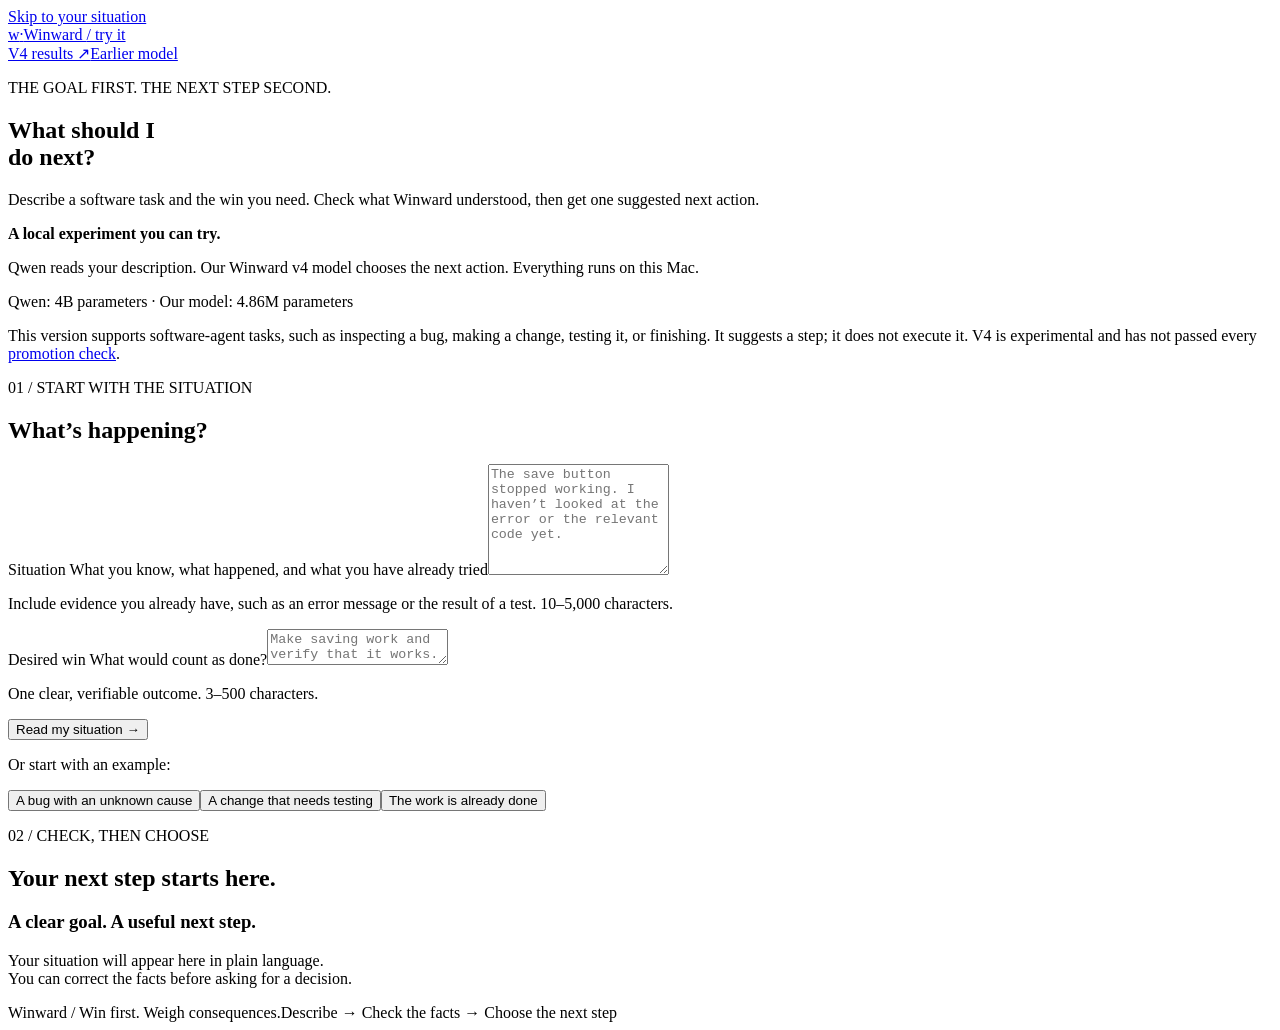
==== jev_local/static/situation.html @ 5e08505f "Add a reviewed local situation-to-next-action interface" ====
<!doctype html>
<html lang="en">
<head>
  <meta charset="utf-8">
  <meta name="viewport" content="width=device-width, initial-scale=1">
  <meta name="color-scheme" content="light">
  <title>Try Winward · What should I do next?</title>
  <link rel="stylesheet" href="/static/style.css">
  <link rel="stylesheet" href="/static/v2.css">
  <link rel="stylesheet" href="/static/situation.css">
  <script src="/static/situation.js" defer></script>
</head>
<body>
<a class="skip-link" href="#main">Skip to your situation</a>
<div class="site-shell situation-shell">
  <header class="site-header">
    <a class="brand" href="/try"><span class="brand-symbol" aria-hidden="true">w<span>·</span></span><span>Winward <span class="brand-light">/ try it</span></span></a>
    <nav aria-label="Main navigation"><a href="/v4">V4 results ↗</a><a href="/policy">Earlier model</a></nav>
  </header>
  <main id="main">
    <section class="intro">
      <div><p class="eyebrow">THE GOAL FIRST. THE NEXT STEP SECOND.</p><h1>What should I<br>do next?</h1><p class="intro-description">Describe a software task and the win you need. Check what Winward understood, then get one suggested next action.</p></div>
      <aside class="local-note"><div><strong>A local experiment you can try.</strong><p>Qwen reads your description. Our Winward v4 model chooses the next action. Everything runs on this Mac.</p><span class="model-name">Qwen: 4B parameters · Our model: 4.86M parameters</span></div></aside>
    </section>
    <p class="scope-note">This version supports software-agent tasks, such as inspecting a bug, making a change, testing it, or finishing. It suggests a step; it does not execute it. V4 is experimental and has not passed every <a href="/v4">promotion check</a>.</p>
    <div class="situation-workspace">
      <section class="panel composer situation-composer" aria-labelledby="situation-heading">
        <div class="panel-heading"><div><p class="eyebrow">01 / START WITH THE SITUATION</p><h2 id="situation-heading">What’s happening?</h2></div></div>
        <form id="situation-form">
          <div class="field"><label for="situation-input">Situation <span class="label-hint">What you know, what happened, and what you have already tried</span></label><textarea id="situation-input" name="situation" rows="7" minlength="10" maxlength="5000" required placeholder="The save button stopped working. I haven’t looked at the error or the relevant code yet." aria-describedby="situation-help"></textarea><p id="situation-help" class="field-help">Include evidence you already have, such as an error message or the result of a test. 10–5,000 characters.</p></div>
          <div class="field"><label for="goal-input">Desired win <span class="label-hint">What would count as done?</span></label><textarea id="goal-input" name="goal" rows="2" minlength="3" maxlength="500" required placeholder="Make saving work and verify that it works." aria-describedby="goal-help"></textarea><p id="goal-help" class="field-help">One clear, verifiable outcome. 3–500 characters.</p></div>
          <button id="interpret-button" class="button button-primary" type="submit">Read my situation →</button>
        </form>
        <div class="sample-area"><p class="field-help">Or start with an example:</p><div class="sample-buttons" aria-label="Example situations"><button class="sample-button" type="button" data-sample="unknown">A bug with an unknown cause</button><button class="sample-button" type="button" data-sample="test">A change that needs testing</button><button class="sample-button" type="button" data-sample="done">The work is already done</button></div></div>
        <p id="reading-status" class="run-status" role="status" hidden>Reading your situation locally. The first request may take longer while Qwen loads…</p>
        <p id="situation-error" class="notice error-notice" role="alert" hidden></p>
      </section>
      <section class="panel results-panel situation-review" aria-labelledby="review-heading">
        <div class="panel-heading"><div><p class="eyebrow">02 / CHECK, THEN CHOOSE</p><h2 id="review-heading">Your next step starts here.</h2></div></div>
        <div id="situation-empty" class="empty-state"><div class="signal-illustration" aria-hidden="true"><div><i></i><b></b></div><div><i></i><b></b></div><div><i></i><b></b></div></div><h3>A clear goal. A useful next step.</h3><p>Your situation will appear here in plain language.<br>You can correct the facts before asking for a decision.</p></div>
        <div id="situation-help-panel" hidden><h3 id="clarification-heading" tabindex="-1"></h3><p id="clarification-summary" class="body-copy"></p><ul id="clarification-questions" class="plain-list"></ul><p class="field-help">Update the situation or desired win on the left, then read it again.</p><p id="clarification-limitation" class="field-help"></p></div>
        <div id="situation-draft" hidden>
          <h3 id="draft-heading" tabindex="-1">Here’s what I understood.</h3>
          <p id="draft-summary" class="body-copy"></p>
          <div class="goal-summary"><span class="eyebrow">THE WIN</span><p id="draft-goal"></p></div>
          <div id="restrictions-section" class="restrictions-section" hidden><fieldset id="restriction-fields"><legend>Your constraints</legend><p class="field-help">Review what was understood. Leave a constraint checked only if you intend it to apply. Uncheck a mistaken interpretation, or edit your description and read it again.</p><div id="draft-restrictions" class="restriction-list"></div></fieldset></div>
          <form id="decision-form">
            <div class="field task-kind-field"><label for="task-kind">What kind of task is this?</label><select id="task-kind" aria-describedby="task-kind-help"><option value="bugfix">Fix a bug</option><option value="feature">Build a feature</option><option value="refactor">Refactor existing code</option><option value="investigate">Investigate a problem</option><option value="review">Review code</option><option value="documentation">Write or update documentation</option><option value="tests">Run existing checks</option></select><p id="task-kind-help" class="field-help">Check that this matches your intent. The kind of task changes which next actions are available.</p></div>
            <fieldset id="fact-fields"><legend>Which facts are already true?</legend><p class="field-help">Correct the checkboxes below. Checked facts tell the model what has already happened. Leave uncertain facts unchecked.</p><div id="draft-facts" class="fact-list"></div></fieldset>
            <div id="unknowns-section" class="draft-section" hidden><h4>Still unknown</h4><ul id="draft-unknowns" class="plain-list"></ul></div>
            <details id="action-preview" class="action-details"><summary>See the workflow actions</summary><ul id="draft-actions" class="action-list"></ul><p class="field-help">Only actions marked “Available now” can be chosen next. Earlier steps, completed work, and your constraints affect availability.</p></details>
            <p id="actions-stale-note" class="field-help" hidden>The possible actions will refresh when you get your next step.</p>
            <p id="interpretation-time" class="field-help"></p>
            <button id="decide-button" class="button button-primary" type="submit">Get my next step →</button>
          </form>
          <p id="decision-status" class="run-status" role="status" hidden>Winward is choosing the next action…</p>
          <p id="draft-limitation" class="field-help"></p>
        </div>
      </section>
    </div>
    <section id="recommendation-panel" class="panel recommendation-panel" aria-live="polite" hidden>
      <div class="recommendation-header"><p class="eyebrow">YOUR SUGGESTED NEXT STEP</p><span class="review-badge review">Experimental suggestion</span></div>
      <h2 id="recommendation-name" tabindex="-1"></h2>
      <p id="recommendation-description" class="body-copy"></p>
      <div class="recommendation-grid"><div><h3>How this was chosen</h3><p id="recommendation-reason" class="body-copy"></p></div><div><h3>What to check next</h3><p id="recommendation-check" class="body-copy"></p></div></div>
      <div id="assumptions-section" class="draft-section" hidden><h3>Assumptions behind this suggestion</h3><ul id="recommendation-assumptions" class="plain-list"></ul></div>
      <p id="recommendation-source" class="source-note"></p>
      <p id="recommendation-limitation" class="field-help"></p>
      <p class="next-round-note">After taking the step, add what happened to your situation and ask again. The next decision should use your latest evidence.</p>
    </section>
  </main>
  <footer class="site-footer"><span>Winward / Win first. Weigh consequences.</span><span>Describe → Check the facts → Choose the next step</span></footer>
</div>
</body>
</html>
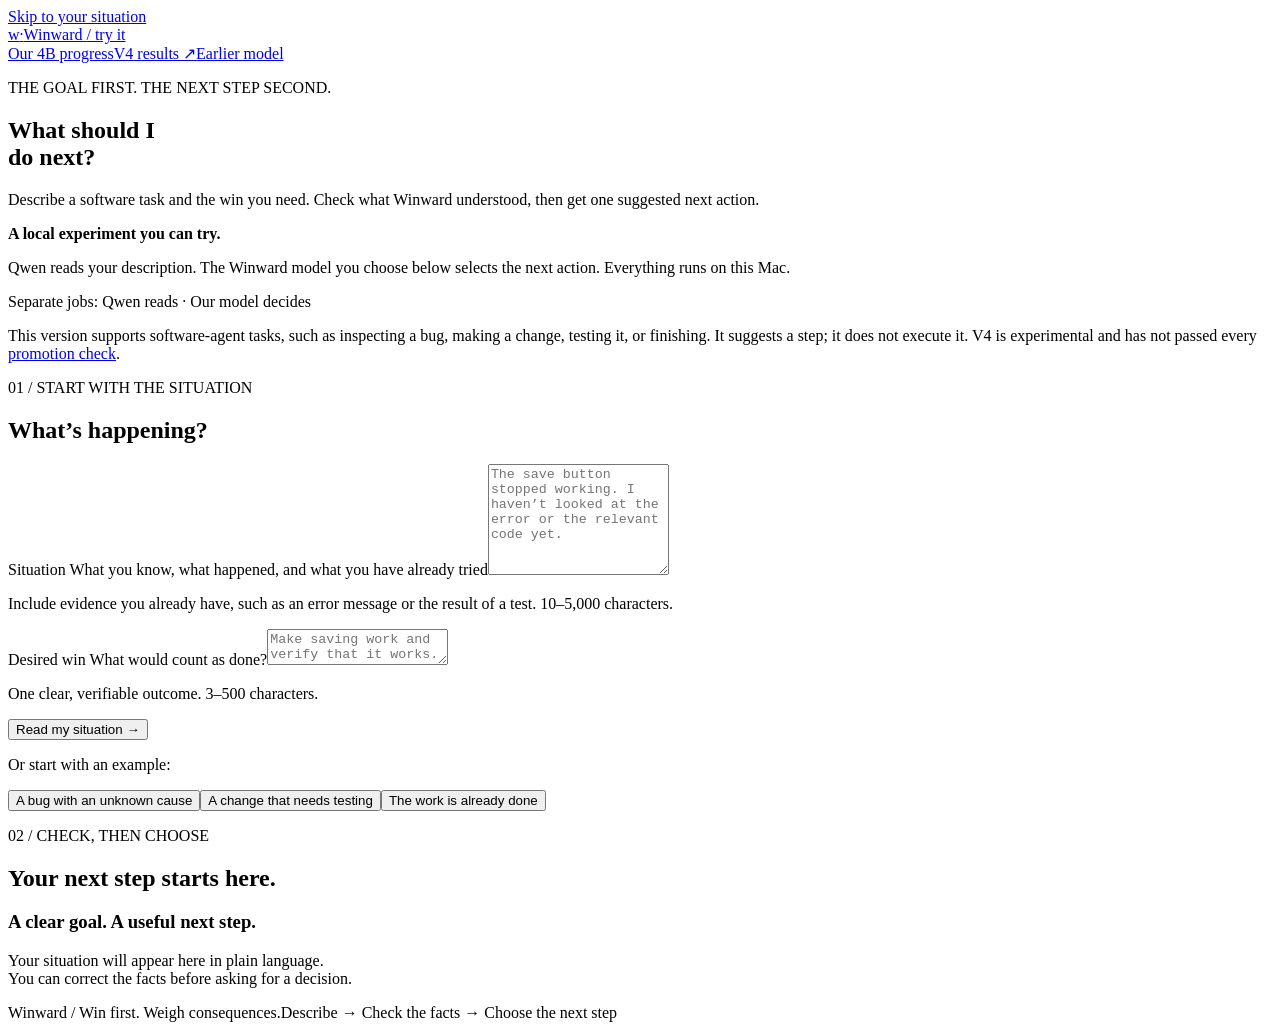
==== commit 895c7f0c: "Train and audit our 4.25B decision policy on Mac" ====
--- a/jev_local/static/situation.html
+++ b/jev_local/static/situation.html
@@ -15,12 +15,12 @@
 <div class="site-shell situation-shell">
   <header class="site-header">
     <a class="brand" href="/try"><span class="brand-symbol" aria-hidden="true">w<span>·</span></span><span>Winward <span class="brand-light">/ try it</span></span></a>
-    <nav aria-label="Main navigation"><a href="/v4">V4 results ↗</a><a href="/policy">Earlier model</a></nav>
+    <nav aria-label="Main navigation"><a href="/scale">Our 4B progress</a><a href="/v4">V4 results ↗</a><a href="/policy">Earlier model</a></nav>
   </header>
   <main id="main">
     <section class="intro">
       <div><p class="eyebrow">THE GOAL FIRST. THE NEXT STEP SECOND.</p><h1>What should I<br>do next?</h1><p class="intro-description">Describe a software task and the win you need. Check what Winward understood, then get one suggested next action.</p></div>
-      <aside class="local-note"><div><strong>A local experiment you can try.</strong><p>Qwen reads your description. Our Winward v4 model chooses the next action. Everything runs on this Mac.</p><span class="model-name">Qwen: 4B parameters · Our model: 4.86M parameters</span></div></aside>
+      <aside class="local-note"><div><strong>A local experiment you can try.</strong><p>Qwen reads your description. The Winward model you choose below selects the next action. Everything runs on this Mac.</p><span class="model-name">Separate jobs: Qwen reads · Our model decides</span></div></aside>
     </section>
     <p class="scope-note">This version supports software-agent tasks, such as inspecting a bug, making a change, testing it, or finishing. It suggests a step; it does not execute it. V4 is experimental and has not passed every <a href="/v4">promotion check</a>.</p>
     <div class="situation-workspace">
@@ -45,6 +45,7 @@
           <div class="goal-summary"><span class="eyebrow">THE WIN</span><p id="draft-goal"></p></div>
           <div id="restrictions-section" class="restrictions-section" hidden><fieldset id="restriction-fields"><legend>Your constraints</legend><p class="field-help">Review what was understood. Leave a constraint checked only if you intend it to apply. Uncheck a mistaken interpretation, or edit your description and read it again.</p><div id="draft-restrictions" class="restriction-list"></div></fieldset></div>
           <form id="decision-form">
+            <div class="field"><label for="decision-model">Which of our models should decide?</label><select id="decision-model"><option value="v4">Winward v4 · 4.86M parameters</option id="model-4b-option" value="4b" disabled>Winward 4.25B · training in progress</option></select><p id="model-status" class="field-help">The smaller model remains available. <a href="/scale">See our 4B progress.</a></p></div>
             <div class="field task-kind-field"><label for="task-kind">What kind of task is this?</label><select id="task-kind" aria-describedby="task-kind-help"><option value="bugfix">Fix a bug</option><option value="feature">Build a feature</option><option value="refactor">Refactor existing code</option><option value="investigate">Investigate a problem</option><option value="review">Review code</option><option value="documentation">Write or update documentation</option><option value="tests">Run existing checks</option></select><p id="task-kind-help" class="field-help">Check that this matches your intent. The kind of task changes which next actions are available.</p></div>
             <fieldset id="fact-fields"><legend>Which facts are already true?</legend><p class="field-help">Correct the checkboxes below. Checked facts tell the model what has already happened. Leave uncertain facts unchecked.</p><div id="draft-facts" class="fact-list"></div></fieldset>
             <div id="unknowns-section" class="draft-section" hidden><h4>Still unknown</h4><ul id="draft-unknowns" class="plain-list"></ul></div>
